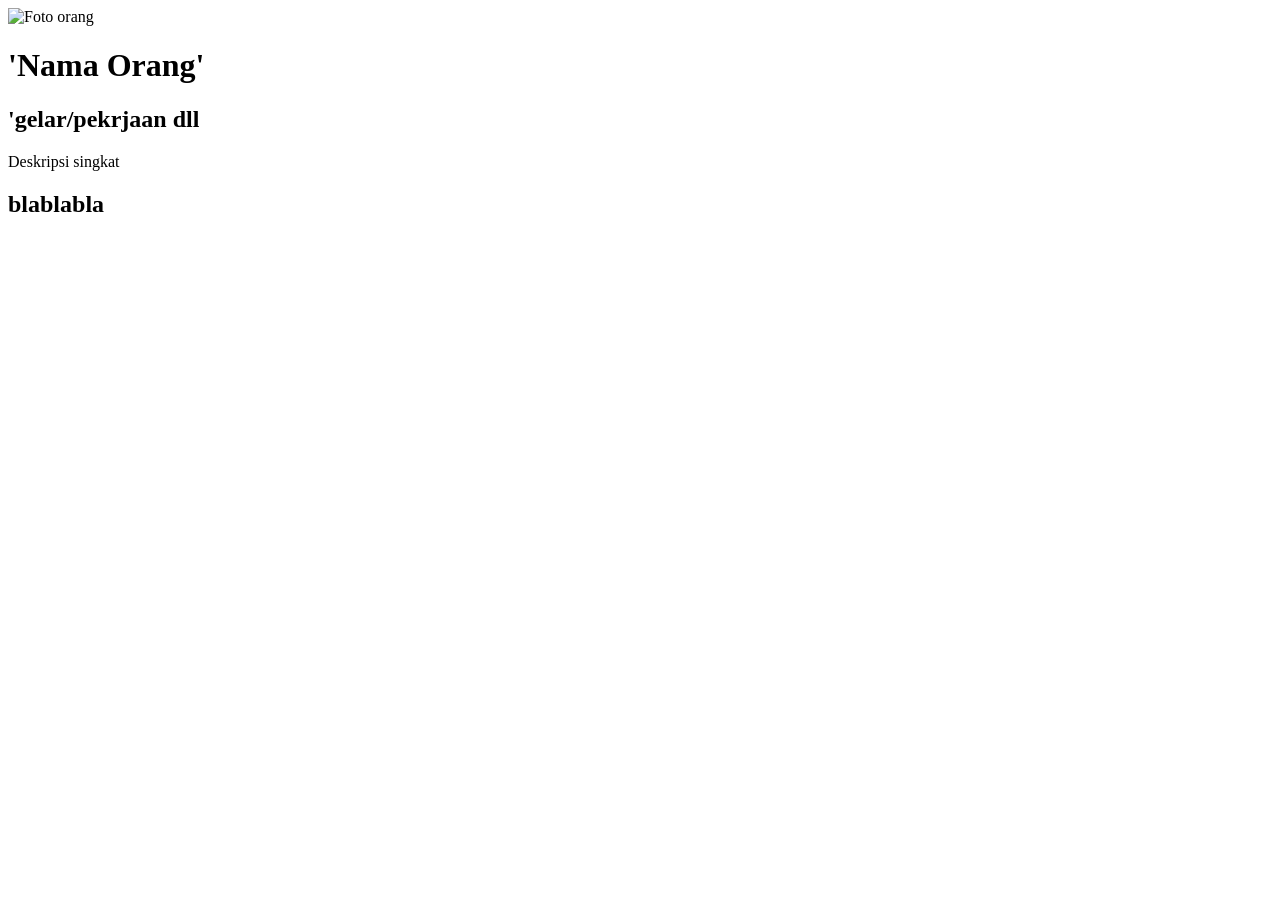
==== index.html @ e2a388c4 "add some template" ====
<!DOCTYPE html>
<html lang="id">
    <head>
        <title>Praktikum Modul 1</title>
        <link rel="stylesheet" href="style.css">
    </head>
    <body>
        <div class="ContainerAwal">
            <img src="foto.jpg" alt="Foto orang" class="Foto">
            <div class="DeskripsiAwal">
            <h1>'Nama Orang'</h1>
            <h2>'gelar/pekrjaan dll</h2>
            <p>Deskripsi singkat</p>
            </div>
        </div>

        <div class="ContainerKedua">
            <h2>blablabla</h2>
        </div>
    </body>
</html>
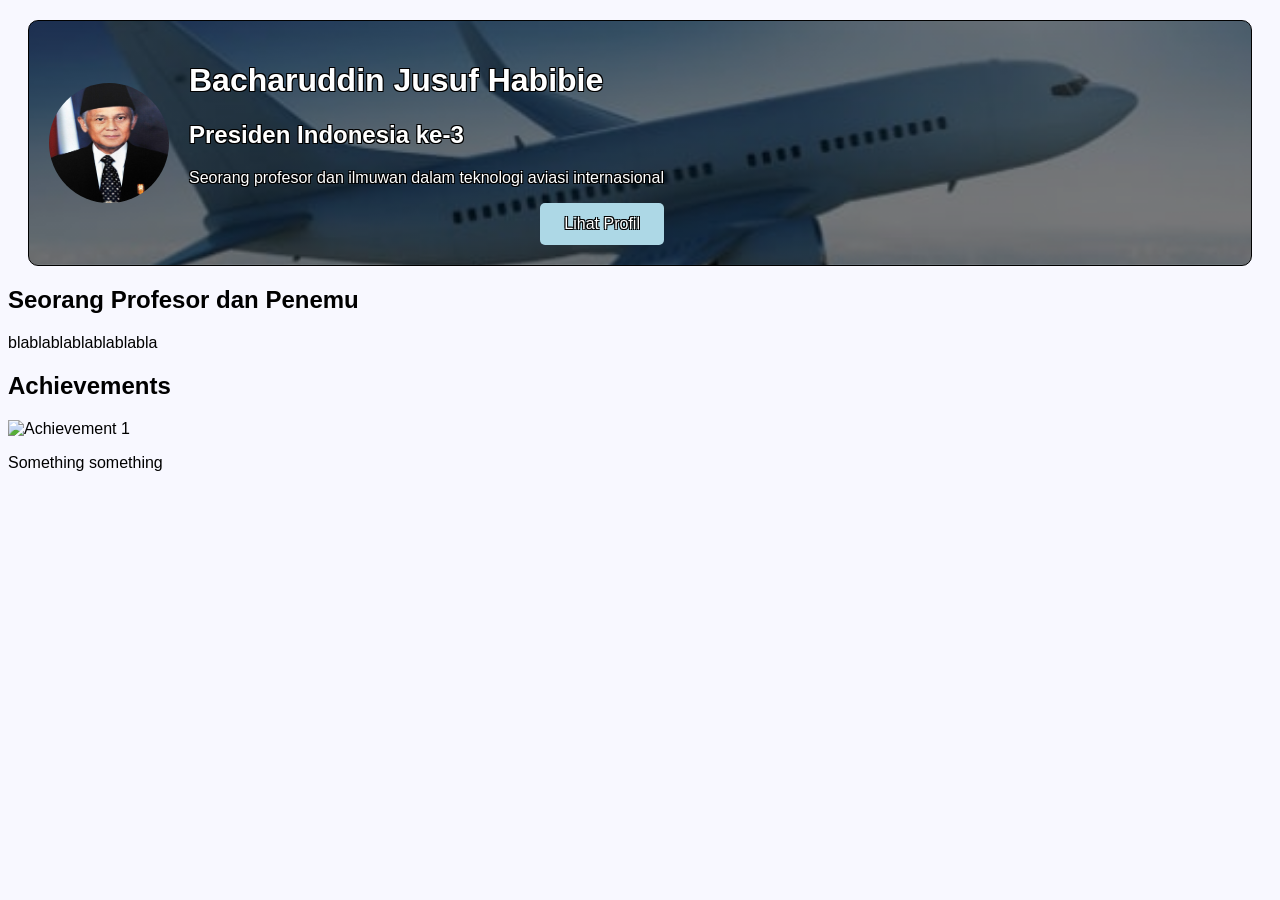
==== commit 18a8bd08: "landpage 50% done" ====
--- a/index.html
+++ b/index.html
@@ -6,16 +6,28 @@
     </head>
     <body>
         <div class="ContainerAwal">
-            <img src="foto.jpg" alt="Foto orang" class="Foto">
+            <img src="images/ProfileFoto.jpg" alt="Foto Profil" width="120" height="120" class="foto-profil">
             <div class="DeskripsiAwal">
-            <h1>'Nama Orang'</h1>
-            <h2>'gelar/pekrjaan dll</h2>
-            <p>Deskripsi singkat</p>
+                <h1>Bacharuddin Jusuf Habibie</h1>
+                <h2>Presiden Indonesia ke-3</h2>
+                <p>Seorang profesor dan ilmuwan dalam teknologi aviasi internasional</p>
+                <div class="ButtonContainer">
+                    <a href="index2.html" class="ProfilButton">Lihat Profil</a>
+                </div>
             </div>
         </div>
 
         <div class="ContainerKedua">
-            <h2>blablabla</h2>
+            <h2>Seorang Profesor dan Penemu</h2>
+            <p>blablablablablablabla</p>
+        </div>
+
+        <div class="ContainerKetiga">
+            <h2>Achievements</h2>
+            <div class="AchievementList">
+                <img src="achievement1.jpg" alt="Achievement 1" >
+                <p>Something something</p>
+            </div>
         </div>
     </body>
 </html>
--- a/style.css
+++ b/style.css
@@ -0,0 +1,51 @@
+body{
+    background-color:ghostwhite;
+    font-family: 'inter', sans-serif;
+}
+
+.ContainerAwal{
+    display:flex;
+    align-items:center;
+    background-image: linear-gradient(rgba(0, 0, 0, 0.5), rgba(0, 0, 0, 0.5)), url('images/BGProfil.jpg');
+    background-size: cover;
+    background-position:center;
+    background-repeat:no-repeat;
+    padding:20px;
+    margin:20px;
+    border: 1px solid black;
+    border-radius: 10px;
+    color: white;
+    text-shadow: -1px -1px 0 #000, 1px -1px 0 #000, -1px  1px 0 #000, 1px  1px 0 #000;
+}
+
+.foto-profil{
+    margin-right:20px;
+    border-radius:50%;
+    display:auto;
+    transition: transform 0.2s ease-in-out;
+}
+
+.foto-profil:hover {
+    transform: scale(1.2);
+}
+
+.ButtonContainer{
+    display: flex;
+    justify-content: flex-end;
+    width: 100%;
+}
+
+.ProfilButton{
+    display: inline-block;
+    background-color: lightblue;
+    color:white;
+    padding: 12px 24px;
+    border-radius: 5px;
+    text-decoration: none;
+    transition: transform background-color 0.3s ease-in-out;
+}
+
+.ProfilButton:hover {
+    background-color: lightgray;
+    transform: scale(1.2);
+}
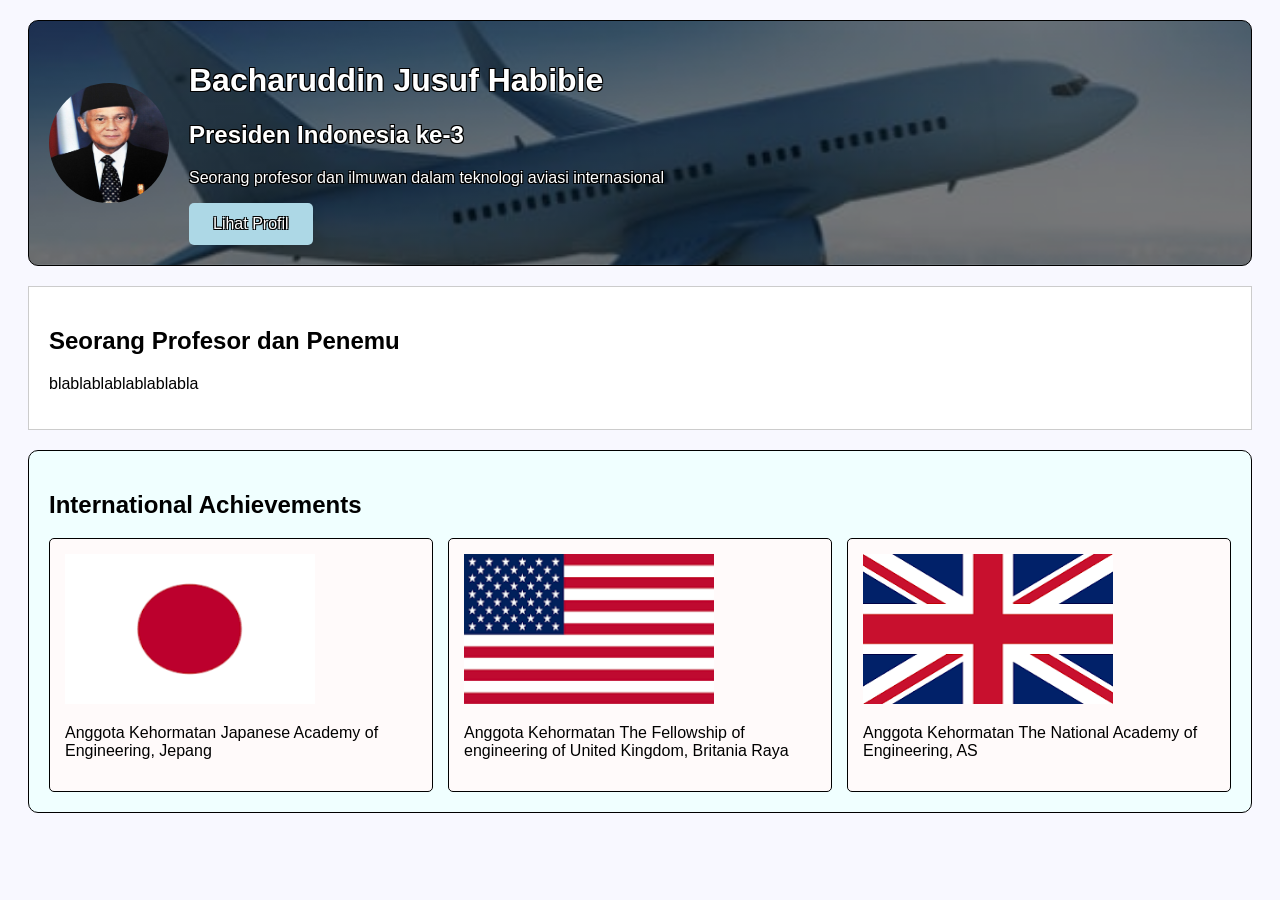
==== commit 9c4fc97c: "landpage 90% done" ====
--- a/index.html
+++ b/index.html
@@ -11,9 +11,7 @@
                 <h1>Bacharuddin Jusuf Habibie</h1>
                 <h2>Presiden Indonesia ke-3</h2>
                 <p>Seorang profesor dan ilmuwan dalam teknologi aviasi internasional</p>
-                <div class="ButtonContainer">
-                    <a href="index2.html" class="ProfilButton">Lihat Profil</a>
-                </div>
+                <a href="index2.html" class="ProfilButton" all>Lihat Profil</a>
             </div>
         </div>
 
@@ -23,10 +21,20 @@
         </div>
 
         <div class="ContainerKetiga">
-            <h2>Achievements</h2>
+            <h2>International Achievements</h2>
             <div class="AchievementList">
-                <img src="achievement1.jpg" alt="Achievement 1" >
-                <p>Something something</p>
+                <div class="AchievementItem">
+                    <img src="images/Achievement/jpng.png" alt="Achievement 1" width="250" height="150">
+                    <p>Anggota Kehormatan Japanese Academy of Engineering, Jepang</p>
+                </div>
+                <div class="AchievementItem">
+                    <img src="images/Achievement/usa.png" alt="Achievement 2" width="250" height="150">
+                    <p>Anggota Kehormatan The Fellowship of engineering of United Kingdom, Britania Raya</p>
+                </div>
+                <div class="AchievementItem">
+                    <img src="images/Achievement/uk.png" alt="Achievement 3" width="250" height="150">
+                    <p>Anggota Kehormatan The National Academy of Engineering, AS</p>
+                </div>
             </div>
         </div>
     </body>
--- a/style.css
+++ b/style.css
@@ -29,12 +29,6 @@
     transform: scale(1.2);
 }
 
-.ButtonContainer{
-    display: flex;
-    justify-content: flex-end;
-    width: 100%;
-}
-
 .ProfilButton{
     display: inline-block;
     background-color: lightblue;
@@ -43,9 +37,48 @@
     border-radius: 5px;
     text-decoration: none;
     transition: transform background-color 0.3s ease-in-out;
+    margin-left:auto;
 }
 
 .ProfilButton:hover {
     background-color: lightgray;
     transform: scale(1.2);
+}
+
+.ContainerKedua{
+    background-color: #ffffff;
+    padding: 20px;
+    margin: 20px;
+    border: 1px solid #cccccc;
+}
+
+
+.ContainerKetiga{
+    background-color:azure;
+    padding:20px;
+    margin:20px;
+    border: 1px solid black;
+    border-radius: 10px;
+}
+
+.AchievementList{
+    display:grid;
+    grid-template-columns: repeat(3, 1fr);
+    grid-gap: 15px;
+}
+
+.AchievementItem{
+    background-color:snow;
+    padding: 15px;
+    border: 1px solid black;
+    border-radius: 5px;
+}
+
+@media (max-width: 768px) {
+    .AchievementList{
+        grid-template-columns: repeat(1, 1fr);
+    }
+    .ContainerAwal{
+        display:block;
+    }
 }
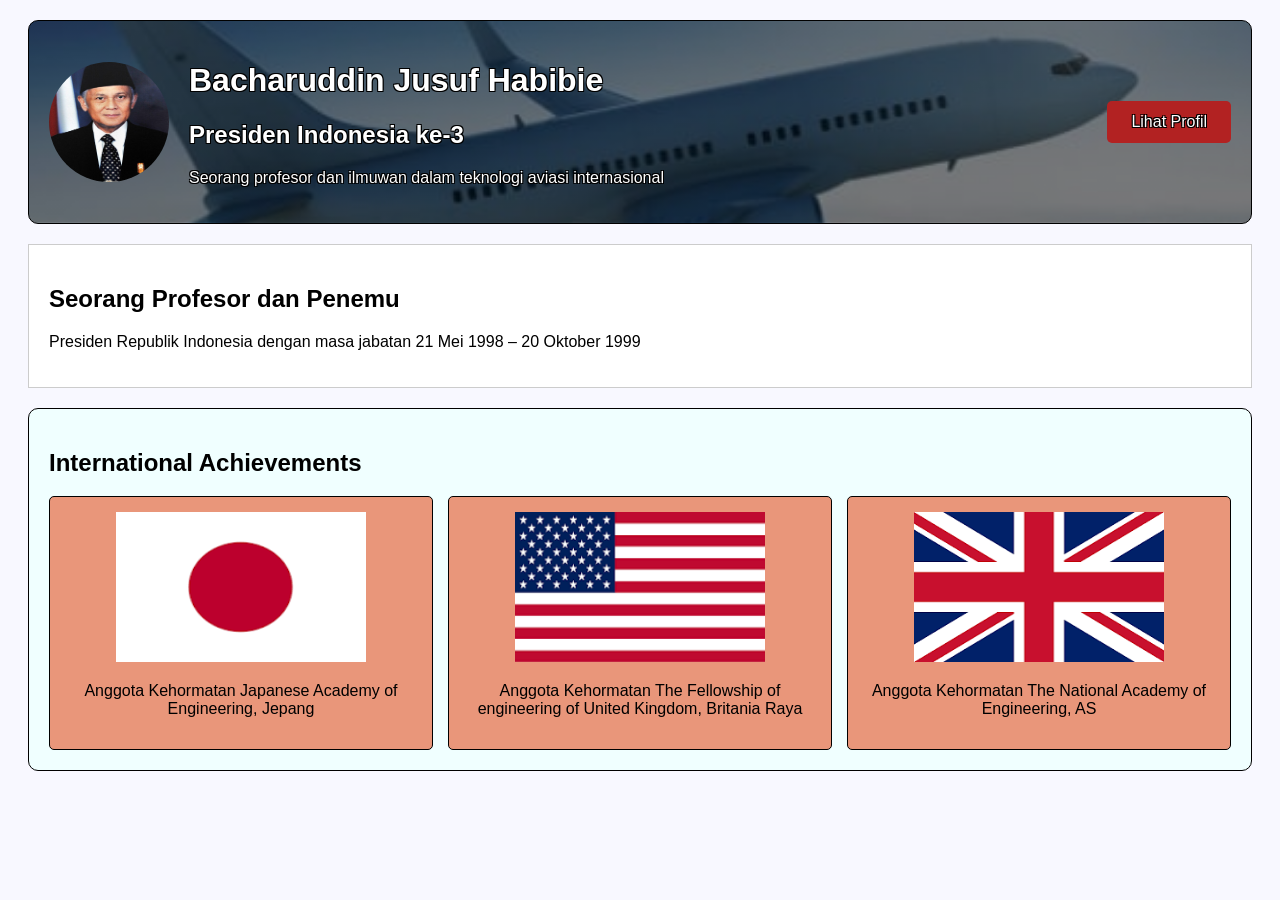
==== commit b76d476b: "Updated view for mobile phone" ====
--- a/index.html
+++ b/index.html
@@ -3,6 +3,7 @@
     <head>
         <title>Praktikum Modul 1</title>
         <link rel="stylesheet" href="style.css">
+        <meta name="viewport" content="width=device-width, initial-scale=1.0">
     </head>
     <body>
         <div class="ContainerAwal">
@@ -11,13 +12,13 @@
                 <h1>Bacharuddin Jusuf Habibie</h1>
                 <h2>Presiden Indonesia ke-3</h2>
                 <p>Seorang profesor dan ilmuwan dalam teknologi aviasi internasional</p>
-                <a href="index2.html" class="ProfilButton" all>Lihat Profil</a>
             </div>
+            <a href="index2.html" class="ProfilButton" all>Lihat Profil</a>
         </div>
 
         <div class="ContainerKedua">
             <h2>Seorang Profesor dan Penemu</h2>
-            <p>blablablablablablabla</p>
+            <p>Presiden Republik Indonesia  dengan masa jabatan 21 Mei 1998 – 20 Oktober 1999</p>
         </div>
 
         <div class="ContainerKetiga">
--- a/style.css
+++ b/style.css
@@ -31,7 +31,7 @@
 
 .ProfilButton{
     display: inline-block;
-    background-color: lightblue;
+    background-color:firebrick ;
     color:white;
     padding: 12px 24px;
     border-radius: 5px;
@@ -68,17 +68,57 @@
 }
 
 .AchievementItem{
-    background-color:snow;
+    background-color:darksalmon;
     padding: 15px;
     border: 1px solid black;
     border-radius: 5px;
+    text-align: center;
 }
 
 @media (max-width: 768px) {
-    .AchievementList{
-        grid-template-columns: repeat(1, 1fr);
+    body {
+        padding: 5px;
     }
-    .ContainerAwal{
-        display:block;
+
+    .ContainerAwal {
+        flex-direction: column;
+        text-align: center;
+        padding: 20px 15px;
+        margin: 10px auto;
+    }
+
+    .foto-profil {
+        width: 100px;
+        height: 100px;
+    }
+
+    .DeskripsiAwal h1 {
+        font-size: 1.35rem;
+    }
+
+    .DeskripsiAwal h2 {
+        font-size: 1.05rem;
+    }
+
+    .ProfilButton {
+        margin: 15px auto 0 auto;
+        width: 100%;
+        max-width: 220px;
+    }
+
+    .ContainerKedua, 
+    .ContainerKetiga {
+        padding: 15px;
+        margin: 10px auto;
+    }
+
+    .AchievementList {
+        grid-template-columns: 1fr;
+        gap: 15px;
+    }
+
+    .AchievementItem img {
+        max-height: 180px;
+        width: auto;
     }
 }
